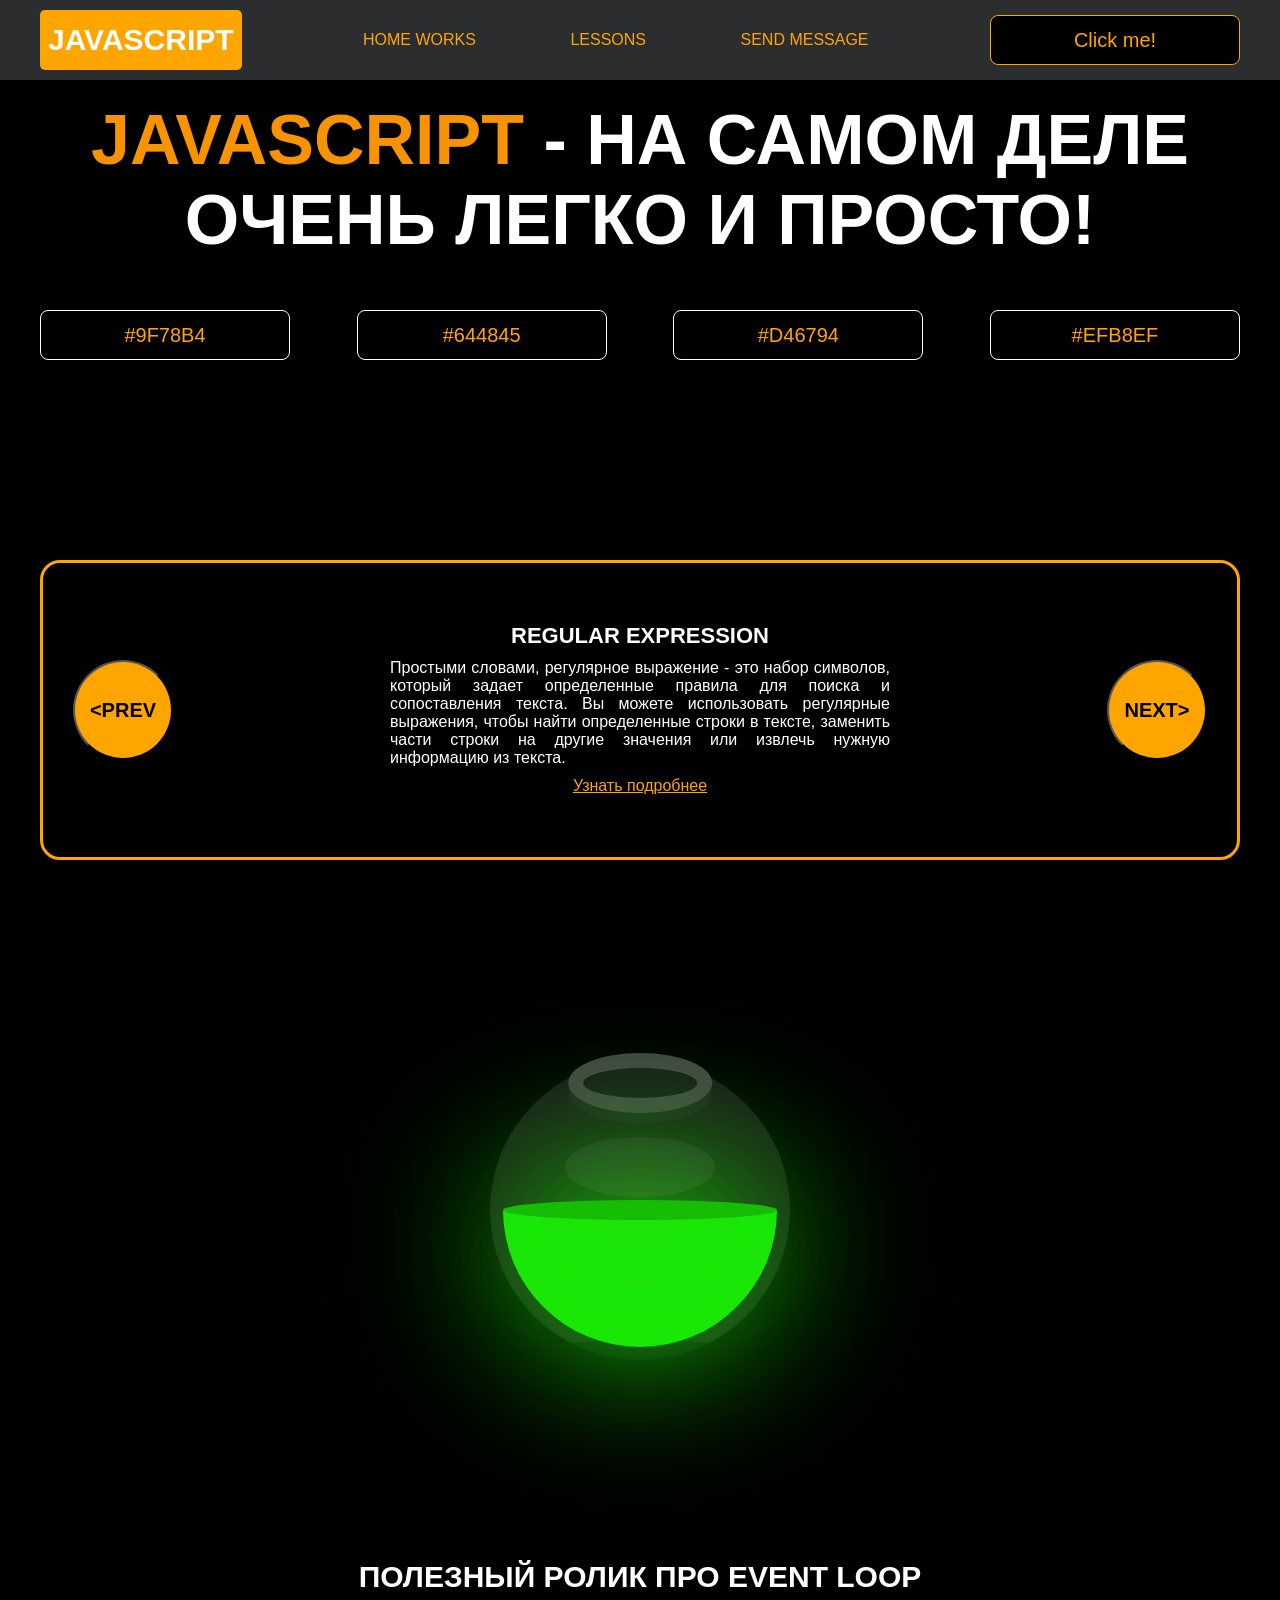
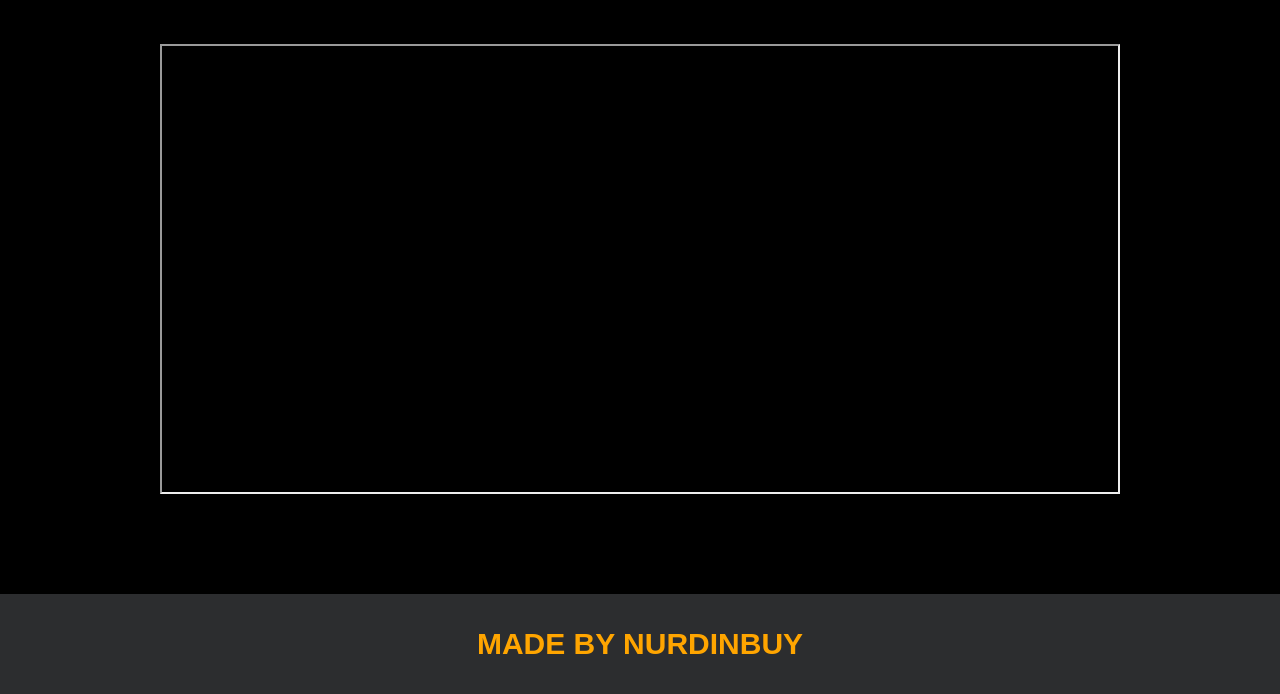
==== index.html @ d690abe6 "init" ====
<!DOCTYPE html>
<html lang="en">
<head>
    <meta charset="UTF-8">
    <title>Java Script</title>
    <link rel="stylesheet" href="css/style.css">
    <link rel="stylesheet" href="css/core.css">
</head>
<body>

<div class="wrapper">
    <div class="header">
        <div class="container">
            <div class="inner_header">
                <a href="index.html">
                    <div class="logotype">
                        <h2>JavaScript</h2>
                    </div>
                </a>
                <ul class="menu">
                    <li class="menu_link">
                        <a href="pages/home_works.html">Home Works</a>
                    </li>
                    <li class="menu_link">
                        <a href="pages/lessons.html">Lessons</a>
                    </li>
                    <li class="menu_link">
                        <a href="https://t.me/nurdinbuy16" target="_blank">Send message</a>
                    </li>
                </ul>
                <button class="btn" id="btn-get">Click me!</button>
            </div>
        </div>
    </div>

    <div class="main_block">
        <div class="container">
            <div class="inner_main">
                <h1><strong id="js-color">JavaScript</strong> - на самом деле очень легко и просто!</h1>
                <div class="colors-buttons">
                    <button class="btn btn-color"></button>
                    <button class="btn btn-color"></button>
                    <button class="btn btn-color"></button>
                    <button class="btn btn-color"></button>
                </div>
            </div>
        </div>
    </div>

    <div class="slider_block">
        <div class="container">
            <div class="inner_slider">
                <div class="slider">
                    <button class="btn-slide" id="prev">&lt;prev</button>
                    <div class="slide active_slide">
                        <div class="slide_card">
                            <h3>regular expression</h3>
                            <p>Простыми словами, регулярное выражение - это набор символов, который задает определенные правила для поиска и сопоставления текста. Вы можете использовать регулярные выражения, чтобы найти определенные строки в тексте, заменить части строки на другие значения или извлечь нужную информацию из текста.</p>
                            <a href="https://developer.mozilla.org/ru/docs/Web/JavaScript/Guide/Regular_expressions" target="_blank">Узнать подробнее</a>
                        </div>
                    </div>
                    <div class="slide">
                        <div class="slide_card">
                            <h3>recursion</h3>
                            <p>Простыми словами, рекурсия - это, когда функция делает повторяющиеся вызовы самой себя для решения задачи, пока не достигнет определенного условия выхода из рекурсии.</p>
                            <a href="https://learn.javascript.ru/recursion" target="_blank">Узнать подробнее</a>
                        </div>
                    </div>
                    <div class="slide">
                        <div class="slide_card">
                            <h3>json</h3>
                            <p>Простыми словами, JSON - это способ представления данных в виде текста, чтобы они могли быть легко поняты и использованы различными программами. Он использует простые правила для описания объектов и массивов, а также для представления простых типов данных, таких как строки, числа, логические значения и т.д.</p>
                            <a href="https://developer.mozilla.org/ru/docs/Learn/JavaScript/Objects/JSON" target="_blank">Узнать подробнее</a>
                        </div>
                    </div>
                    <div class="slide">
                        <div class="slide_card">
                            <h3>event loop</h3>
                            <p>Простыми словами, event loop похож на дежурного, который непрерывно проверяет, произошло ли какое-либо событие, и реагирует на него, когда оно происходит. Он имеет список задач, которые нужно выполнить, и он перебирает этот список событий одно за другим, обрабатывая каждое событие, когда оно наступает.</p>
                            <a href="https://highload.today/kak-ustroen-event-loop-v-javascript-parallelnaya-model-i-tsikl-sobytij/" target="_blank">Узнать подробнее</a>
                        </div>
                    </div>
                    <button class="btn-slide" id="next">next&gt;</button>
                </div>
            </div>
        </div>
    </div>

    <div class="bottle">
        <div class="container">
            <div class="bottle_inner">
                <a href="pages/monster.html">
                    <div class="bowl">
                        <div class="shadow"></div>
                        <div class="liquid"></div>

                    </div>
                </a>
            </div>
        </div>
    </div>

    <div class="block_video">
        <div class="container">
            <h3>Полезный ролик про Event Loop</h3>
            <div class="inner_block_video">
                <iframe width="80%" height="450" src="https://www.youtube.com/embed/zDlg64fsQow" title="YouTube video player" allow="autoplay; clipboard-write; encrypted-media; gyroscope; picture-in-picture; web-share" allowfullscreen></iframe>
            </div>
        </div>
    </div>

    <div class="footer">
        <div class="container">
            <a href="https://www.instagram.com/nurdinbuy/" target="_blank">
                <div class="inner_footer">
                    <h2>Made by NurDinBuy</h2>
                </div>
            </a>
        </div>
    </div>
</div>

<div class="modal">
    <div class="modal_dialog">
        <div class="modal_content">
            <form action="#">
                <div class="modal_close">&#10006;</div>
                <div class="modal_title">Мы свяжемся с вами как можно быстрее!</div>
                <label>
                    <input
                        required
                        placeholder="Ваше имя"
                        name="name"
                        type="text"
                        class="modal_input"
                    >
                </label>
                <label>
                    <input
                        required
                        placeholder="Ваш номер телефона"
                        name="phone"
                        type="text"
                        class="modal_input"
                    >
                </label>
                <button class="btn btn_dark btn_min">Перезвонить мне</button>
            </form>
        </div>
    </div>
</div>

</body>
<script src="js/main.js"></script>
<script src="js/modal.js"></script>
</html>
---- css/style.css ----
/* HEADER */

.header {
    height: 80px;
    background: #2c2d2f;
    display: flex;
    align-items: center;
    width: 100%;
    position: fixed;
    top: 0;
    z-index: 2;
}

.inner_header {
    height: 100%;
    display: flex;
    align-items: center;
    justify-content: space-between;
}

/* LOGOTYPE */

.logotype {
    display: flex;
    align-items: center;
    justify-content: center;
    font-size: 22px;
    height: 60px;
    width: fit-content;
    background: var(--orange);
    padding: 8px;
    color: white;
    border-radius: 5px;
    cursor: pointer;
}

/* HEADER MENU */

.menu {
    display: flex;
    justify-content: space-around;
    width: 600px;
}

.menu_link a {
    color: var(--orange);
    text-transform: uppercase;
}

.menu_link a:hover {
    text-decoration: underline;
}

/* MAIN BLOCK */

.main_block {
    padding: 100px 0;
    background: black;
}

/* BUTTONS COLOR PICKER */

.colors-buttons {
    display: flex;
    justify-content: space-between;
    margin-top: 50px;
}

.btn-color {
    border-radius: 20px;
    border-color: white !important;
}

/* FOOTER */

.footer {
    background: #2c2d2f;
    width: 100%;
}

.inner_footer {
    display: flex;
    align-items: center;
    justify-content: center;
    height: 100px;
}

.footer h2 {
    text-transform: uppercase;
    color: var(--orange);
    font-weight: 600;
}


/* SLIDER BLOCK */

.slider_block {
    padding: 100px 0;
    background: black;
}

.slider {
    position: relative;
    width: 100%;
    height: 300px;
    overflow: hidden;
    border: 3px solid var(--orange);
    border-radius: 20px;
    display: flex;
    align-items: center;
    justify-content: space-between;
    padding: 0 30px;
}

.slide {
    position: absolute;
    top: 60px;
    left: 0;
    width: 100%;
    height: 100%;
    display: none;
    transition: opacity 0.5s ease-in-out;
}

.slide_card {
    color: white;
    margin: 0 auto;
    width: 500px;
    text-align: center;
}

.slide_card h3 {
    color: white;
    text-transform: uppercase;
    font-size: 22px;
}

.slide_card p {
    font-size: 16px;
    text-align: justify;
    margin: 10px 0;
}

.slide_card a {
    color: var(--orange);
    text-decoration: underline;
}

.slide.active_slide {
    display: block;
}

/* VIDEO BLOCK */

.block_video {
    background: black;
    padding: 100px 0;
}

.inner_block_video {
    display: flex;
    justify-content: center;
    margin-top: 50px;
}

/* MODAL */

.modal {
    position: fixed;
    height: 100%;
    width: 100%;
    top: 0;
    left: 0;
    z-index: 2;
    background: rgba(0, 0, 0, 0.5);
    backdrop-filter: blur(10px);
    display: none;
}

.modal_dialog {
    max-width: 500px;
    margin: 200px auto;
}

.modal_content {
    position: relative;
    width: 100%;
    padding: 40px;
    background-color: black;
    border: 2px solid var(--orange);
    border-radius: 4px;
    max-height: 80vh;
    overflow-y: auto;
}

.modal_content form {
    display: flex;
    flex-direction: column;
    align-items: center;
}

.modal_close {
    position: absolute;
    top: 8px;
    right: 14px;
    font-size: 30px;
    color: red;
    opacity: 0.5;
    font-weight: 700;
    border: none;
    background-color: transparent;
    cursor: pointer;
}

.modal_title {
    text-align: center;
    font-size: 22px;
    text-transform: uppercase;
    color: white;
}

.modal_content label, .btn_min {
    width: 100% !important;
    margin-top: 10px;
}

.modal_content input {
    width: 100%;
}

/*-------BOTTLE-------*/

.bottle {
    background: black;
    padding: 100px 0;
}

.bottle_inner {
    display: flex;
    justify-content: center;
    align-items: center;
}

.bowl {
    position: relative;
    width: 300px;
    height: 300px;
    background: rgba(255, 255, 255, 0.1);
    border-radius: 50%;
    border: 8px solid transparent;
    animation: animate 5s linear infinite;
    transform-origin: bottom center;
}

@keyframes animate {
    0% {
        transform: rotate(0deg);
    }
    25% {
        transform: rotate(22deg);
    }
    50% {
        transform: rotate(0deg);
    }
    75% {
        transform: rotate(-22deg);
    }
    100% {
        filter: hue-rotate(360deg);
    }
}

.bowl::before {
    content: "";
    position: absolute;
    top: -15px;
    left: 50%;
    transform: translateX(-50%);
    width: 40%;
    height: 30px;
    border: 15px solid #444;
    border-radius: 50%;
    box-shadow: 0 10px #222;

}

.bowl::after {
    content: "";
    position: absolute;
    top: 35%;
    left: 50%;
    transform: translate(-50%, -50%);
    width: 150px;
    height: 60px;
    background: rgba(255, 255, 255, 0.05);
    transform-origin: center;
    animation: animatebowlshadow 5s linear infinite;
    border-radius: 50%;
    animation-play-state: running;

}


@keyframes animatebowlshadow {
    0% {
        left: 50%;
        width: 150px;
        height: 60px;
    }
    25% {
        left: 55%;
        width: 140px;
        height: 65px;
    }
    50% {
        left: 50%;
        width: 150px;
        height: 60px;
    }
    75% {
        left: 45%;
        width: 140px;
        height: 65px;
    }
    100% {


    }
}


.liquid {
    position: absolute;
    top: 50%;
    left: 5px;
    right: 5px;
    bottom: 5px;
    background: #1ae907;
    border-bottom-left-radius: 150px;
    border-bottom-right-radius: 150px;
    filter: drop-shadow(0 0 80px #1ae907);
    transform-origin: top center;
    animation: animateliquid 5s linear infinite;
    animation-play-state: running;
}

@keyframes animateliquid {
    0% {
        transform: rotate(0deg);
    }
    25% {
        transform: rotate(-22deg);
    }
    30% {
        transform: rotate(-23deg);
    }
    50% {
        transform: rotate(0deg);
    }
    75% {
        transform: rotate(22deg);
    }
    80% {
        transform: rotate(23deg);
    }
    100% {
        transform: rotate(0deg);
    }


}

.liquid::before {
    content: "";
    position: absolute;
    top: -10px;
    width: 100%;
    height: 20px;
    background: #15be05;
    border-radius: 50%;
    filter: drop-shadow(0 0 80px #15be05);
}

.shadow {
    position: absolute;
    top: calc(50% + 150px);
    left: 50%;
    transform: translate(-50%, -50%);
    width: 260px;
    height: 40px;
    background: rgba(0, 0, 0, 0.5);
    border-radius: 50%;
    animation: animateshadow 5s linear infinite;
    animation-play-state: running;

}

@keyframes animateshadow {
    0% {
        left: 50%;
        width: 260px;
        height: 40px;
        top: calc(50% + 150px);

    }

    25% {
        left: 55%;
        width: 265px;
        height: 30px;
        top: calc(50% + 130px);

    }
    50% {
        left: 50%;
        width: 260px;
        height: 40px;
        top: calc(50% + 150px);

    }
    75% {
        left: 45%;
        width: 265px;
        height: 30px;
        top: calc(50% + 130px);

    }
    100% {
    }
}
---- css/core.css ----
* {
    margin: 0;
    padding: 0;
    box-sizing: border-box;
}

.container {
    width: 1200px;
    margin: 0 auto;
}

body {
    font-family: "Britannic Bold", sans-serif;
    background: #c2d0d0;
}

.btn {
    width: 250px;
    height: 50px;
    font-size: 20px;
    cursor: pointer;
    border: 1px solid var(--orange);
    background: black;
    color: var(--orange);
    border-radius: 8px;
}

.btn:hover {
    background: #414349;
}

.btn:active {
    background: #56585D;
    border: 2px solid var(--orange);
}

a {
    text-decoration: none;
}

li {
    list-style: none;
}

h1 {
    text-align: center;
    font-size: 70px;
    color: white;
    margin: 0 auto;
    text-transform: uppercase;
    font-weight: 600;
}

h2 {
    text-align: center;
    font-size: 30px;
    color: white;
    margin: 0 auto;
    text-transform: uppercase;
    font-weight: 600;
}

h3 {
    text-align: center;
    font-size: 30px;
    color: white;
    margin: 0 auto;
    text-transform: uppercase;
    font-weight: 600;
}

h4 {
    font-size: 24px;
    color: white;
    text-transform: uppercase;
    font-weight: 600;
}

strong {
    color: #F79300;
}

label {
    font-size: 24px;
    color: var(--orange);
}

input {
    width: 350px;
    height: 50px;
    font-size: 20px;
    padding-left: 5px;
    color: var(--orange);
    background: black;
    border: 2px solid var(--orange);
}

.checker {
    color: white;
    font-size: 30px;
}

.btn-slide {
    display: block;
    width: 100px;
    height: 100px;
    background: var(--orange);
    color: black;
    font-size: 20px;
    text-transform: uppercase;
    border-radius: 50%;
    font-weight: 800;
    z-index: 1;
}

.btn-slide:hover {
    background: #b68733 !important;
    cursor: pointer;
    color: white;
}

:root {
    --orange: orange;
    --black: black;
}
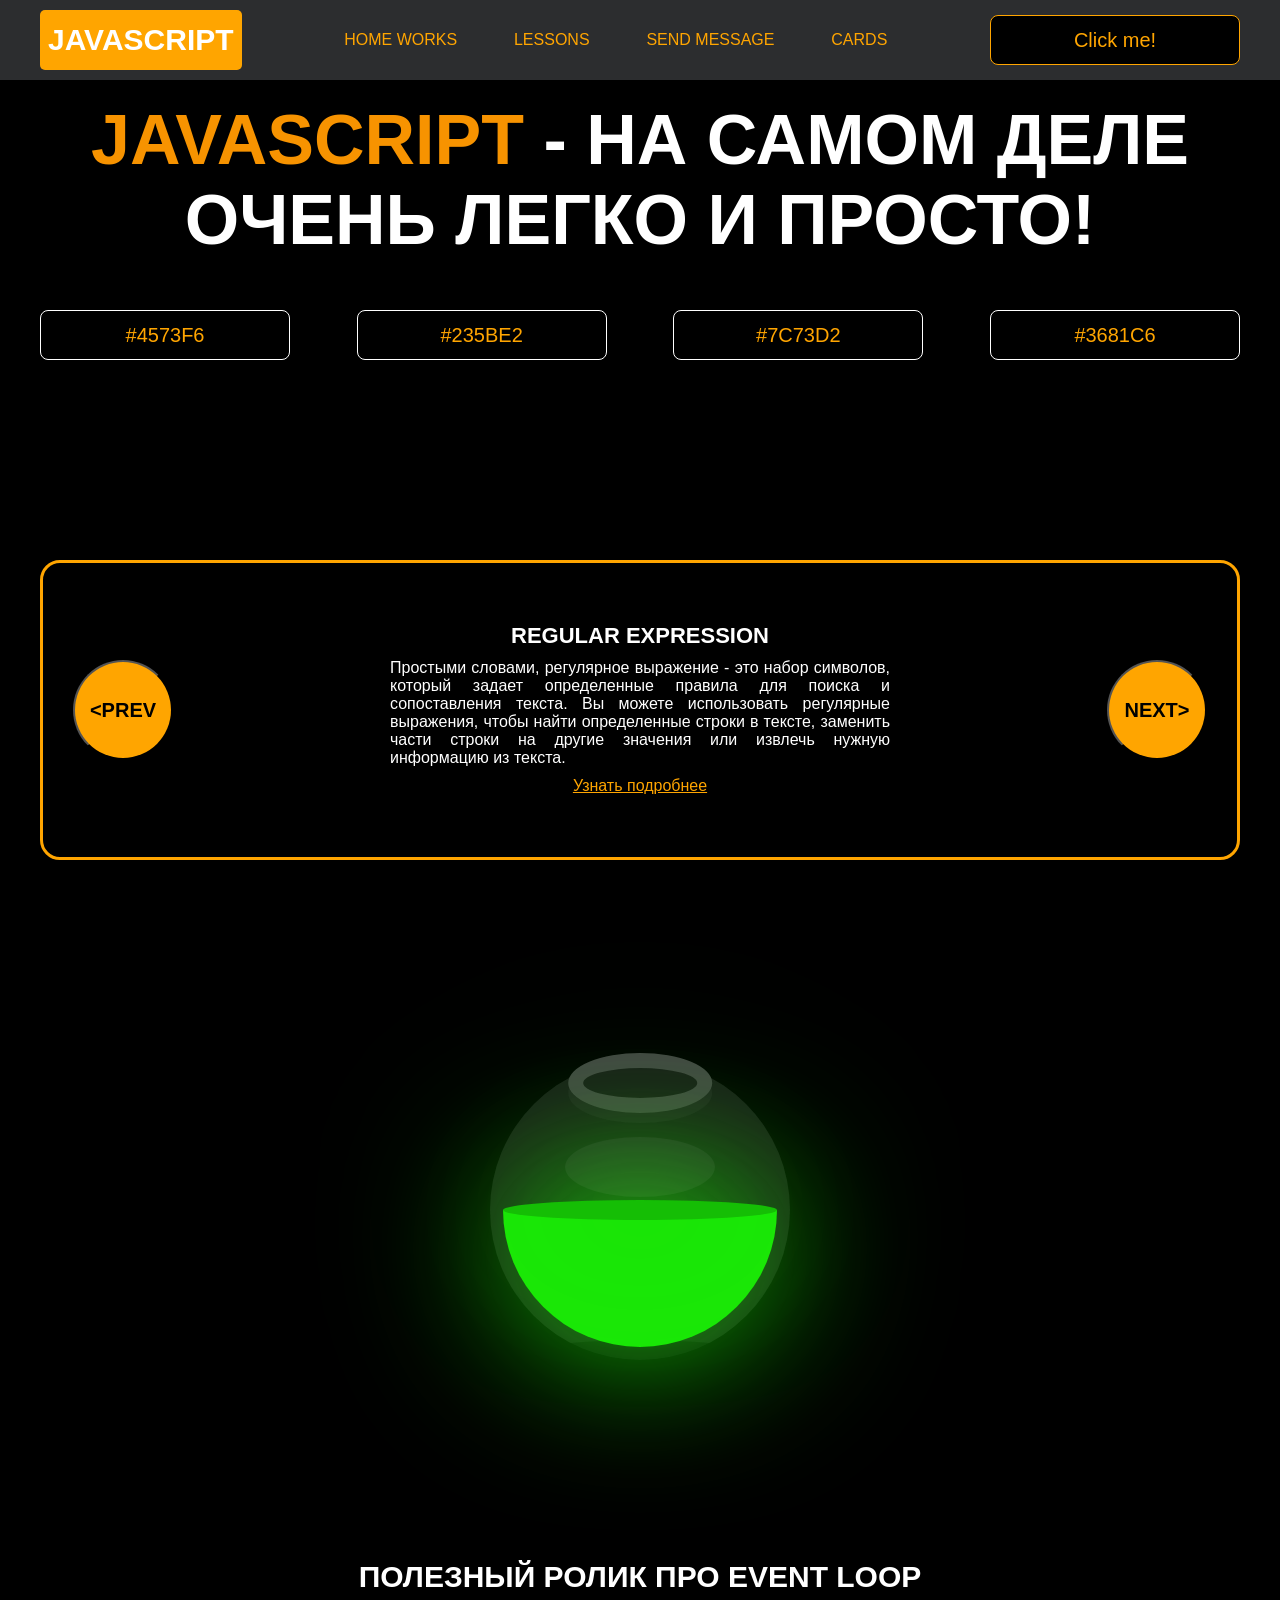
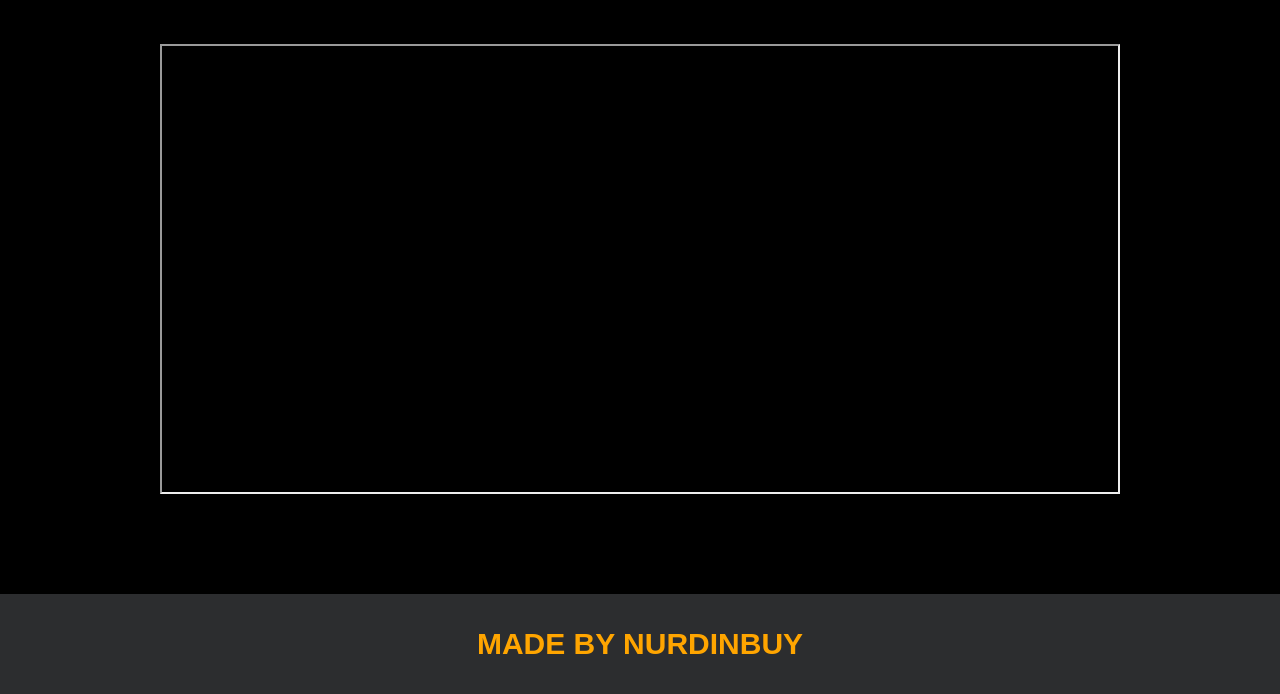
==== commit 823de11e: "добавил в меню переход к карточкам" ====
--- a/index.html
+++ b/index.html
@@ -26,6 +26,9 @@
                     </li>
                     <li class="menu_link">
                         <a href="https://t.me/nurdinbuy16" target="_blank">Send message</a>
+                    </li>
+                    <li class="menu_link">
+                        <a href="pages/cards.html">Cards</a>
                     </li>
                 </ul>
                 <button class="btn" id="btn-get">Click me!</button>
